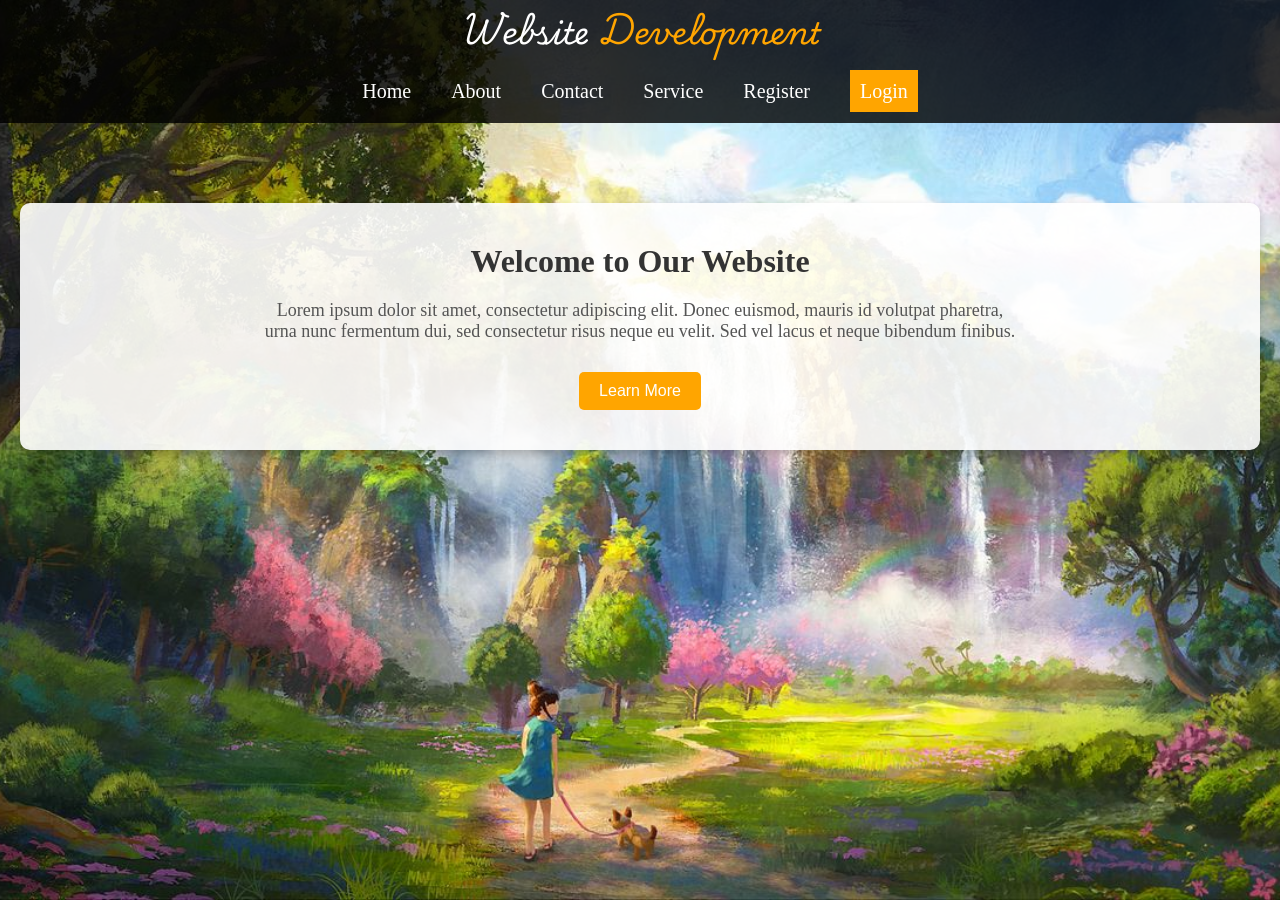
==== index.html @ e26e5d64 "Add files via upload" ====
<!DOCTYPE html>
<html lang="en">
<head>
    <meta charset="UTF-8">
    <meta name="viewport" content="width=device-width, initial-scale=1.0">
    <title>Website Design</title>
    <link rel="stylesheet" href="style.css">
    <link rel="icon"  href="codlogo.avif">
</head>
<body>
<div class="wrapper">
    <header>
        <h3>Website <span>Development</span></h3>
        <nav>
            <ul>
                <li><a href="index.html">Home</a></li>
                <li><a href="aboutus.html">About</a></li>
                <li><a href="contact.html">Contact</a></li>
                <li><a href="service.html">Service</a></li>
                <li><a href="register.html">Register</a></li>
                <li><a href="login.html" class="login">Login</a></li>
            </ul>
        </nav>
    </header>
    <main>
        <section class="hero">
            <h2>Welcome to Our Website</h2>
            <p>Lorem ipsum dolor sit amet, consectetur adipiscing elit. Donec euismod, mauris id volutpat pharetra, <br>
                urna nunc fermentum dui, sed consectetur risus neque eu velit. Sed vel lacus et neque bibendum finibus.</p>
            <div class="btn">
                <a href="#"><button>Learn More</button></a>
            </div>
        </section>
    </main>
</div>
</body>
</html>
---- style.css ----
@import url('https://fonts.googleapis.com/css2?family=Playwrite+IN:wght@100..400&display=swap');
*{
    padding: 0;
    margin: 0;
    box-sizing: border-box;
    
}
header{
    background-color: rgba(0, 0, 0, 0.808);
}
.wrapper{
    background-image: url("pic.jpg");
    background-size: cover;
    height: 100vh;
    background-position: center;
}
h3{
    font-family: "Playwrite IN", serif;
    font-size: 30px;
    color: rgb(255, 255, 255);
    text-align: center;
}
h3 span{
    color: orange;
}
nav ul{
    list-style: none;
    display: flex;
    padding: 0;
    text-align: center;
    justify-content: center;
}
nav ul li{
    margin: 20px;
   
}
nav ul li a{
    font-size: 20px;
    color: rgb(255, 255, 255);
    text-decoration: none;
    transition: 1 ease-in-out;
}
.login{
    padding: 10px 10px ;
    background-color: orange;
}
.login:hover{
    color: white;
    background-color: rgb(238, 156, 4);
}
nav ul li a:hover{
    color: orange;
}

.hero {
    text-align: center;
    padding: 40px;
    background: rgba(255, 255, 255, 0.9);
    margin: 20px;
    margin-top: 80px;
    border-radius: 10px;
    box-shadow: 0 4px 8px rgba(0, 0, 0, 0.2);
}

.hero h2 {
    font-size: 32px;
    color: #333;
    margin-bottom: 20px;
}

.hero p {
    font-size: 18px;
    color: #555;
    margin-bottom: 30px;
}

.btn {
    display: inline-block;
}

button {
    background-color: orange;
    color: #fff;
    border: none;
    padding: 10px 20px;
    border-radius: 5px;
    font-size: 16px;
    cursor: pointer;
    transition: background-color 0.3s ease, color 0.3s ease;
}

button:hover {
    background-color: #fff;
    color: orange;
    border: 1px solid orange;
}

/* Media Queries */
@media screen and (max-width: 768px) {
    nav ul {
        flex-direction: column;
    }

    nav ul li {
        margin: 10px 0;
    }

    .hero h2 {
        font-size: 26px;
    }

    .hero p {
        font-size: 16px;
    }
}

@media screen and (max-width: 480px) {
    header h3 {
        font-size: 24px;
    }

    .hero h2 {
        font-size: 22px;
    }

    .hero p {
        font-size: 14px;
    }
}
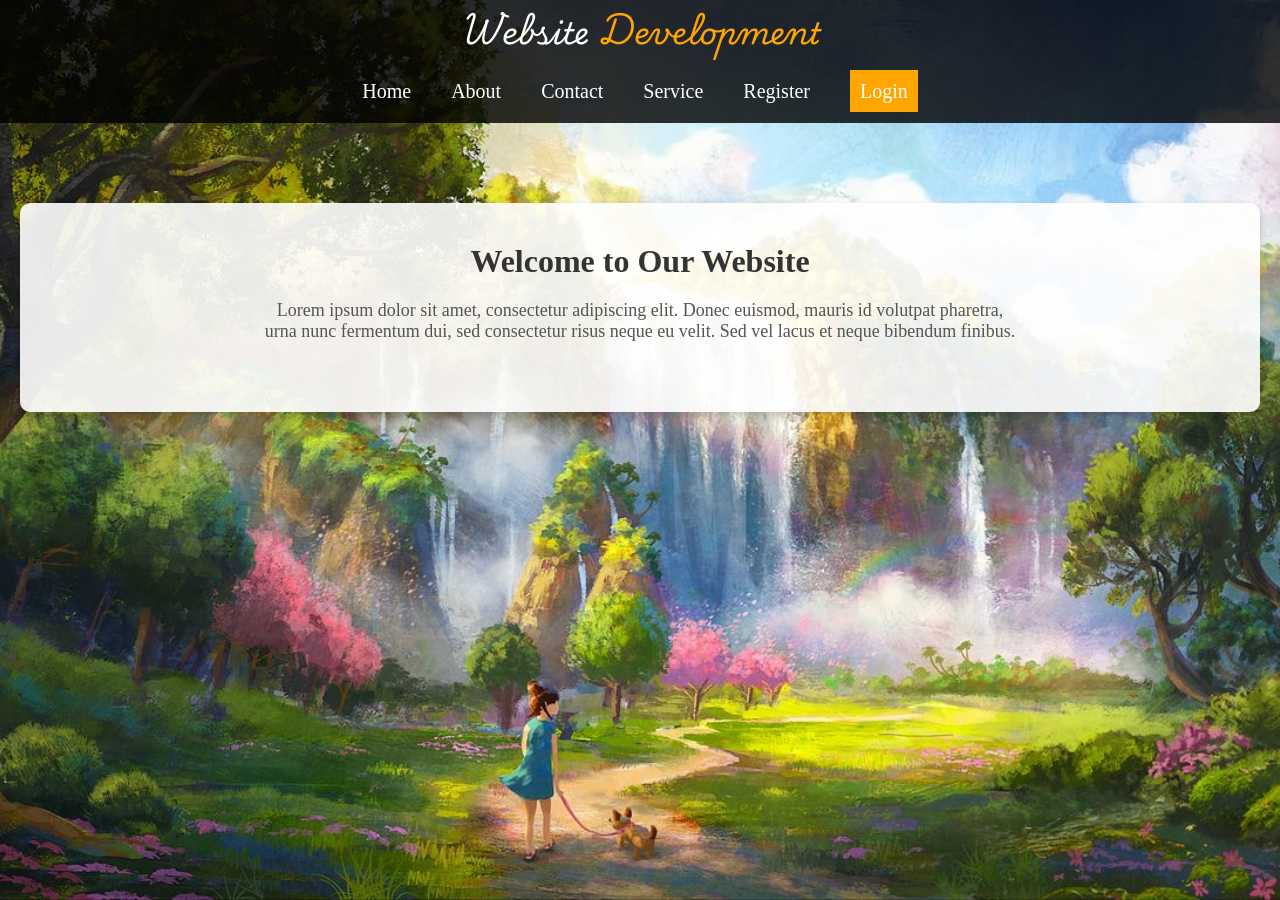
==== commit 1bbad7e8: "Add files via upload updated too muck that as usual" ====
--- a/index.html
+++ b/index.html
@@ -27,9 +27,6 @@
             <h2>Welcome to Our Website</h2>
             <p>Lorem ipsum dolor sit amet, consectetur adipiscing elit. Donec euismod, mauris id volutpat pharetra, <br>
                 urna nunc fermentum dui, sed consectetur risus neque eu velit. Sed vel lacus et neque bibendum finibus.</p>
-            <div class="btn">
-                <a href="#"><button>Learn More</button></a>
-            </div>
         </section>
     </main>
 </div>
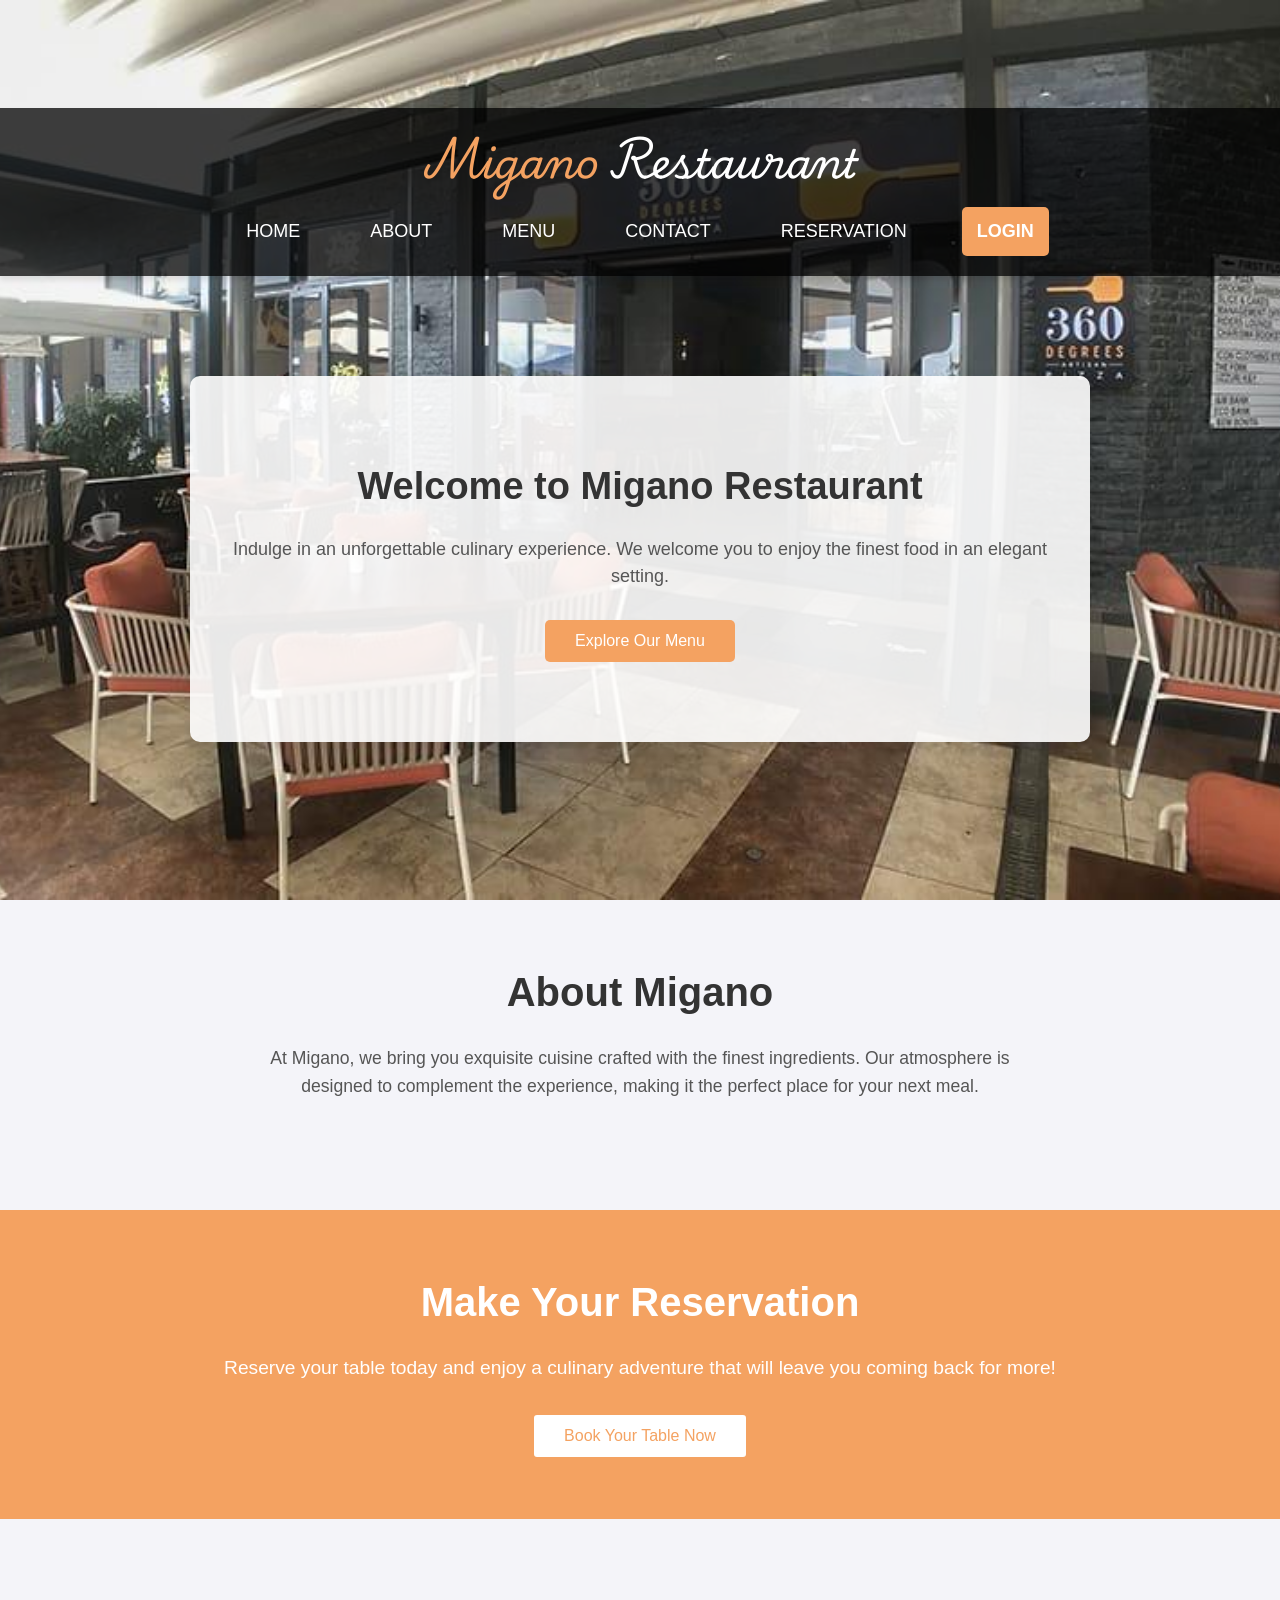
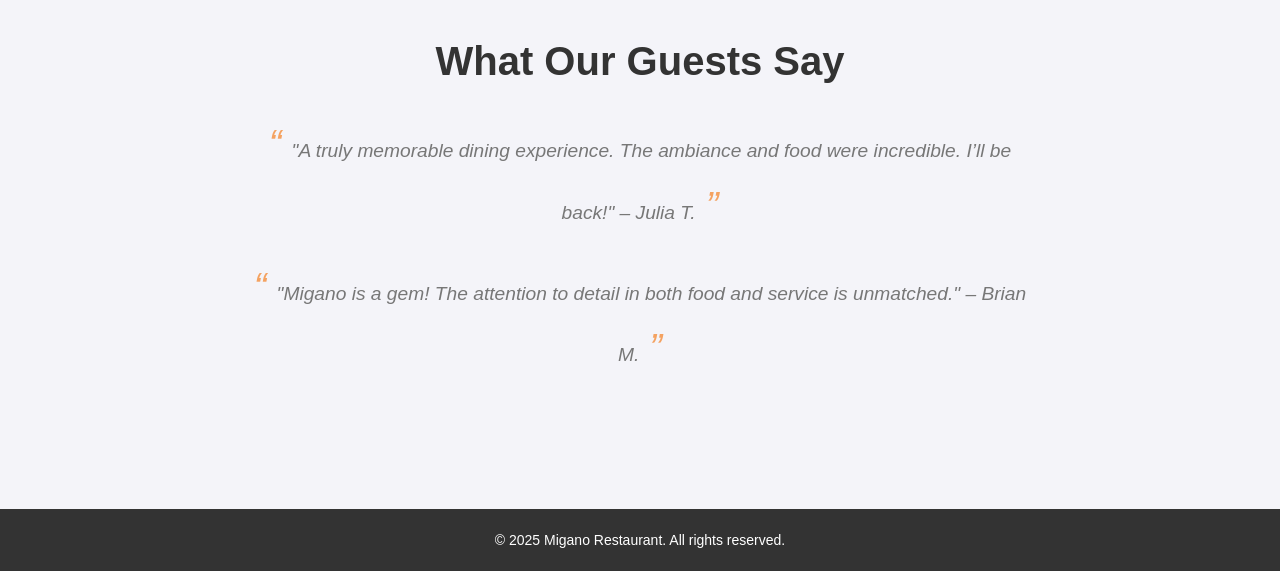
==== commit e4f69732: "Add files via upload" ====
--- a/index.html
+++ b/index.html
@@ -3,32 +3,58 @@
 <head>
     <meta charset="UTF-8">
     <meta name="viewport" content="width=device-width, initial-scale=1.0">
-    <title>Website Design</title>
+    <title>Welcome to Migano Restaurant</title>
     <link rel="stylesheet" href="style.css">
-    <link rel="icon"  href="codlogo.avif">
+    <link rel="icon" href="migano-logo.avif"> <!-- Replace with your logo -->
 </head>
 <body>
-<div class="wrapper">
-    <header>
-        <h3>Website <span>Development</span></h3>
-        <nav>
-            <ul>
-                <li><a href="index.html">Home</a></li>
-                <li><a href="aboutus.html">About</a></li>
-                <li><a href="contact.html">Contact</a></li>
-                <li><a href="service.html">Service</a></li>
-                <li><a href="register.html">Register</a></li>
-                <li><a href="login.html" class="login">Login</a></li>
-            </ul>
-        </nav>
-    </header>
-    <main>
-        <section class="hero">
-            <h2>Welcome to Our Website</h2>
-            <p>Lorem ipsum dolor sit amet, consectetur adipiscing elit. Donec euismod, mauris id volutpat pharetra, <br>
-                urna nunc fermentum dui, sed consectetur risus neque eu velit. Sed vel lacus et neque bibendum finibus.</p>
-        </section>
-    </main>
-</div>
+    <div class="wrapper">
+        <header>
+            <h3>Migano <span>Restaurant</span></h3>
+            <nav>
+                <ul>
+                    <li><a href="index.html">Home</a></li>
+                    <li><a href="aboutus.html">About</a></li>
+                    <li><a href="menu.html">Menu</a></li>
+                    <li><a href="contact.html">Contact</a></li>
+                    <li><a href="reservation.html">Reservation</a></li>
+                    <li><a href="login.html" class="login">Login</a></li>
+                </ul>
+            </nav>
+        </header>
+
+        <main>
+            <section class="hero">
+                <h2>Welcome to Migano Restaurant</h2>
+                <p>Indulge in an unforgettable culinary experience. We welcome you to enjoy the finest food in an elegant setting.</p>
+                <a href="menu.html">
+                    <button>Explore Our Menu</button>
+                </a>
+            </section>
+        </div>
+            <section class="about-section">
+                <h3>About Migano</h3>
+                <p>At Migano, we bring you exquisite cuisine crafted with the finest ingredients. Our atmosphere is designed to complement the experience, making it the perfect place for your next meal.</p>
+            </section>
+
+            <section class="cta-section">
+                <h3>Make Your Reservation</h3>
+                <p>Reserve your table today and enjoy a culinary adventure that will leave you coming back for more!</p>
+                <a href="reservation.html">
+                    <button>Book Your Table Now</button>
+                </a>
+            </section>
+
+            <section class="testimonials-section">
+                <h3>What Our Guests Say</h3>
+                <blockquote>"A truly memorable dining experience. The ambiance and food were incredible. I’ll be back!" – Julia T.</blockquote>
+                <blockquote>"Migano is a gem! The attention to detail in both food and service is unmatched." – Brian M.</blockquote>
+            </section>
+        </main>
+
+        <footer>
+            <p>&copy; 2025 Migano Restaurant. All rights reserved.</p>
+        </footer>
+    </div>
 </body>
 </html>
--- a/style.css
+++ b/style.css
@@ -1,70 +1,126 @@
+/* Global Styles */
 @import url('https://fonts.googleapis.com/css2?family=Playwrite+IN:wght@100..400&display=swap');
-*{
+* {
+    margin: 0;
     padding: 0;
+    box-sizing: border-box;
+}
+
+body {
+    font-family: 'Arial', sans-serif;
+    background-color: #f4f4f9;
+    color: #333;
+    line-height: 1.6;
+}
+/* Global Styles */
+@import url('https://fonts.googleapis.com/css2?family=Playwrite+IN:wght@100..400&display=swap');
+* {
     margin: 0;
+    padding: 0;
     box-sizing: border-box;
-    
-}
-header{
-    background-color: rgba(0, 0, 0, 0.808);
-}
-.wrapper{
-    background-image: url("pic.jpg");
-    background-size: cover;
-    height: 100vh;
-    background-position: center;
-}
-h3{
-    font-family: "Playwrite IN", serif;
-    font-size: 30px;
-    color: rgb(255, 255, 255);
-    text-align: center;
-}
-h3 span{
-    color: orange;
-}
-nav ul{
+}
+
+body {
+    font-family: 'Arial', sans-serif;
+    background-color: #f4f4f9;
+    color: #333;
+    line-height: 1.6;
+}
+
+/* Header Styling */
+header {
+    background-color: rgba(0, 0, 0, 0.75); /* Dark transparent background for header */
+    color: #fff;
+    padding: 20px 0;
+    text-align: center;
+    position: sticky; /* Keep the header at the top */
+    top: 0;
+    /*z-index: 1000;  Ensures header stays above content */
+    box-shadow: 0 4px 6px rgba(0, 0, 0, 0.1);
+}
+
+header h3 {
+    font-family: 'Playwrite IN', serif;
+    font-size: 40px;
+    margin-bottom: 10px;
+    color: #f4a261; /* Light orange color for brand name */
+}
+
+header h3 span {
+    color: #fff; /* White for the 'Restaurant' part to make it distinct */
+}
+
+/* Navbar Styling */
+nav ul {
     list-style: none;
     display: flex;
-    padding: 0;
-    text-align: center;
     justify-content: center;
-}
-nav ul li{
-    margin: 20px;
-   
-}
-nav ul li a{
-    font-size: 20px;
-    color: rgb(255, 255, 255);
+    margin-top: 15px;
+}
+
+nav ul li {
+    margin: 0 20px;
+    font-size: 18px;
+    position: relative;
+}
+
+nav ul li a {
+    color: #fff;
     text-decoration: none;
-    transition: 1 ease-in-out;
-}
-.login{
-    padding: 10px 10px ;
-    background-color: orange;
-}
-.login:hover{
-    color: white;
-    background-color: rgb(238, 156, 4);
-}
-nav ul li a:hover{
-    color: orange;
-}
-
+    text-transform: uppercase;
+    padding: 10px 15px;
+    display: block;
+    transition: all 0.3s ease-in-out;
+}
+
+/* Hover effects for links */
+nav ul li a:hover {
+    color: #f4a261; /* Change color on hover */
+    background-color: rgba(255, 255, 255, 0.2); /* Subtle background highlight */
+    border-radius: 5px;
+}
+
+/* Login Button Styling */
+nav ul li .login {
+    background-color: #f4a261;
+    padding: 10px 15px;
+    border-radius: 5px;
+    color: white;
+    font-weight: bold;
+    text-transform: uppercase;
+    transition: background-color 0.3s ease, color 0.3s ease;
+}
+
+nav ul li .login:hover {
+    background-color: #e77d4b; /* Slightly darker on hover */
+    color: #fff;
+}
+
+/* Wrapper Section */
+.wrapper {
+    background-image: url('hom.jpg'); /* Replace with actual image */
+    background-size: cover;
+    background-position: center;
+    height: 100vh;
+    display: flex;
+    flex-direction: column;
+    justify-content: center;
+}
+
+/* Hero Section */
 .hero {
-    text-align: center;
-    padding: 40px;
-    background: rgba(255, 255, 255, 0.9);
-    margin: 20px;
-    margin-top: 80px;
+    background-color: rgba(255, 255, 255, 0.8);
+    max-width: 650px;
+    margin: 0 auto;
+    padding: 50px 40px;
+    text-align: center;
     border-radius: 10px;
-    box-shadow: 0 4px 8px rgba(0, 0, 0, 0.2);
+    box-shadow: 0 6px 15px rgba(0, 0, 0, 0.1);
 }
 
 .hero h2 {
-    font-size: 32px;
-    color: #333;
+    font-size: 38px;
+    color: #222;
     margin-bottom: 20px;
 }
 
@@ -74,51 +130,275 @@
     margin-bottom: 30px;
 }
 
-.btn {
-    display: inline-block;
-}
-
 button {
-    background-color: orange;
-    color: #fff;
+    background-color: #f4a261;
+    color: white;
     border: none;
-    padding: 10px 20px;
+    padding: 12px 30px;
     border-radius: 5px;
     font-size: 16px;
     cursor: pointer;
-    transition: background-color 0.3s ease, color 0.3s ease;
+    transition: background-color 0.3s ease;
 }
 
 button:hover {
-    background-color: #fff;
-    color: orange;
-    border: 1px solid orange;
-}
-
-/* Media Queries */
+    background-color: #e77d4b;
+}
+
+About Section
+.about-section {
+    padding: 60px 20px;
+    text-align: center;
+    background-color: #f4f4f9;
+}
+
+.about-section h3 {
+    font-size: 2.5em;
+    color: #333;
+    margin-bottom: 20px;
+}
+
+.about-section p {
+    font-size: 1.1em;
+    color: #555;
+    line-height: 1.6;
+    max-width: 800px;
+    margin: 0 auto;
+}
+
+/* Call to Action Section */
+.cta-section {
+    background-color: #f4a261;
+    color: white;
+    padding: 60px 20px;
+    text-align: center;
+}
+
+.cta-section h3 {
+    font-size: 2.5em;
+    margin-bottom: 20px;
+}
+
+.cta-section p {
+    font-size: 1.2em;
+    margin-bottom: 30px;
+    line-height: 1.5;
+}
+
+.cta-section button {
+    background-color: white;
+    color: #f4a261;
+    border: 2px solid #f4a261;
+    transition: background-color 0.3s, color 0.3s;
+}
+
+.cta-section button:hover {
+    background-color: #f4a261;
+    color: white;
+}
+
+/* Testimonials Section */
+.testimonials-section {
+    padding: 60px 20px;
+    background-color: #f4f4f9;
+    text-align: center;
+}
+
+.testimonials-section h3 {
+    font-size: 2.5em;
+    margin-bottom: 20px;
+}
+
+.testimonials-section blockquote {
+    font-size: 1.2em;
+    font-style: italic;
+    color: #777;
+    margin-top: 20px;
+    line-height: 1.6;
+    max-width: 800px;
+    margin: 20px auto;
+}
+
+.testimonials-section blockquote::before {
+    content: "“";
+    font-size: 2em;
+    color: #f4a261;
+    margin-right: 10px;
+}
+
+.testimonials-section blockquote::after {
+    content: "”";
+    font-size: 2em;
+    color: #f4a261;
+    margin-left: 10px;
+}
+
+/* Hero Section */
+.hero {
+    background-color: rgba(255, 255, 255, 0.9); /* Light background for contrast */
+    padding: 80px 20px;
+    text-align: center;
+    margin-top: 100px;
+    margin-bottom: 50px;
+    border-radius: 10px;
+    max-width: 900px;
+    margin-left: auto;
+    margin-right: auto;
+    box-shadow: 0 6px 15px rgba(0, 0, 0, 0.1);
+}
+
+.hero h2 {
+    font-size: 38px;
+    color: #333;
+    margin-bottom: 20px;
+}
+
+.hero p {
+    font-size: 18px;
+    color: #555;
+    margin-bottom: 30px;
+    line-height: 1.5;
+}
+
+button {
+    background-color: #f4a261;
+    color: white;
+    border: none;
+    padding: 12px 30px;
+    border-radius: 5px;
+    font-size: 16px;
+    cursor: pointer;
+    transition: background-color 0.3s ease;
+}
+
+button:hover {
+    background-color: #e77d4b;
+}
+
+/* About Section */
+.about-section {
+    padding: 60px 20px;
+    text-align: center;
+    background-color: #f4f4f9;
+    margin-bottom: 50px;
+}
+
+.about-section h3 {
+    font-size: 2.5em;
+    color: #333;
+    margin-bottom: 20px;
+}
+
+.about-section p {
+    font-size: 1.1em;
+    color: #555;
+    line-height: 1.6;
+    max-width: 800px;
+    margin: 0 auto;
+}
+
+/* Call to Action (CTA) Section */
+.cta-section {
+    background-color: #f4a261;
+    color: white;
+    padding: 60px 20px;
+    text-align: center;
+    margin-bottom: 50px;
+}
+
+.cta-section h3 {
+    font-size: 2.5em;
+    margin-bottom: 20px;
+}
+
+.cta-section p {
+    font-size: 1.2em;
+    margin-bottom: 30px;
+    line-height: 1.5;
+}
+
+.cta-section button {
+    background-color: white;
+    color: #f4a261;
+    border: 2px solid #f4a261;
+    transition: background-color 0.3s, color 0.3s;
+}
+
+.cta-section button:hover {
+    background-color: #f4a261;
+    color: white;
+}
+
+/* Testimonials Section */
+.testimonials-section {
+    padding: 60px 20px;
+    background-color: #f4f4f9;
+    text-align: center;
+    margin-bottom: 50px;
+}
+
+.testimonials-section h3 {
+    font-size: 2.5em;
+    margin-bottom: 20px;
+}
+
+.testimonials-section blockquote {
+    font-size: 1.2em;
+    font-style: italic;
+    color: #777;
+    margin-top: 20px;
+    line-height: 1.6;
+    max-width: 800px;
+    margin: 20px auto;
+}
+
+.testimonials-section blockquote::before {
+    content: "“";
+    font-size: 2em;
+    color: #f4a261;
+    margin-right: 10px;
+}
+
+.testimonials-section blockquote::after {
+    content: "”";
+    font-size: 2em;
+    color: #f4a261;
+    margin-left: 10px;
+}
+
+/* Footer */
+footer {
+    background-color: #333;
+    color: white;
+    text-align: center;
+    padding: 20px 0;
+    font-size: 14px;
+}
+
+/* Media Queries for Responsiveness */
 @media screen and (max-width: 768px) {
-    nav ul {
-        flex-direction: column;
-    }
-
-    nav ul li {
-        margin: 10px 0;
-    }
-
     .hero h2 {
-        font-size: 26px;
+        font-size: 28px;
     }
 
     .hero p {
         font-size: 16px;
     }
+
+    .about-section h3, .cta-section h3, .testimonials-section h3 {
+        font-size: 2em;
+    }
+
+    .about-section p, .cta-section p, .testimonials-section p {
+        font-size: 1em;
+    }
+
+    button {
+        padding: 10px 20px;
+    }
 }
 
 @media screen and (max-width: 480px) {
-    header h3 {
-        font-size: 24px;
-    }
-
     .hero h2 {
         font-size: 22px;
     }
@@ -126,4 +406,16 @@
     .hero p {
         font-size: 14px;
     }
-}
+
+    .cta-section h3, .testimonials-section h3 {
+        font-size: 1.8em;
+    }
+
+    .testimonials-section blockquote {
+        font-size: 1em;
+    }
+
+    footer {
+        font-size: 12px;
+    }
+}
